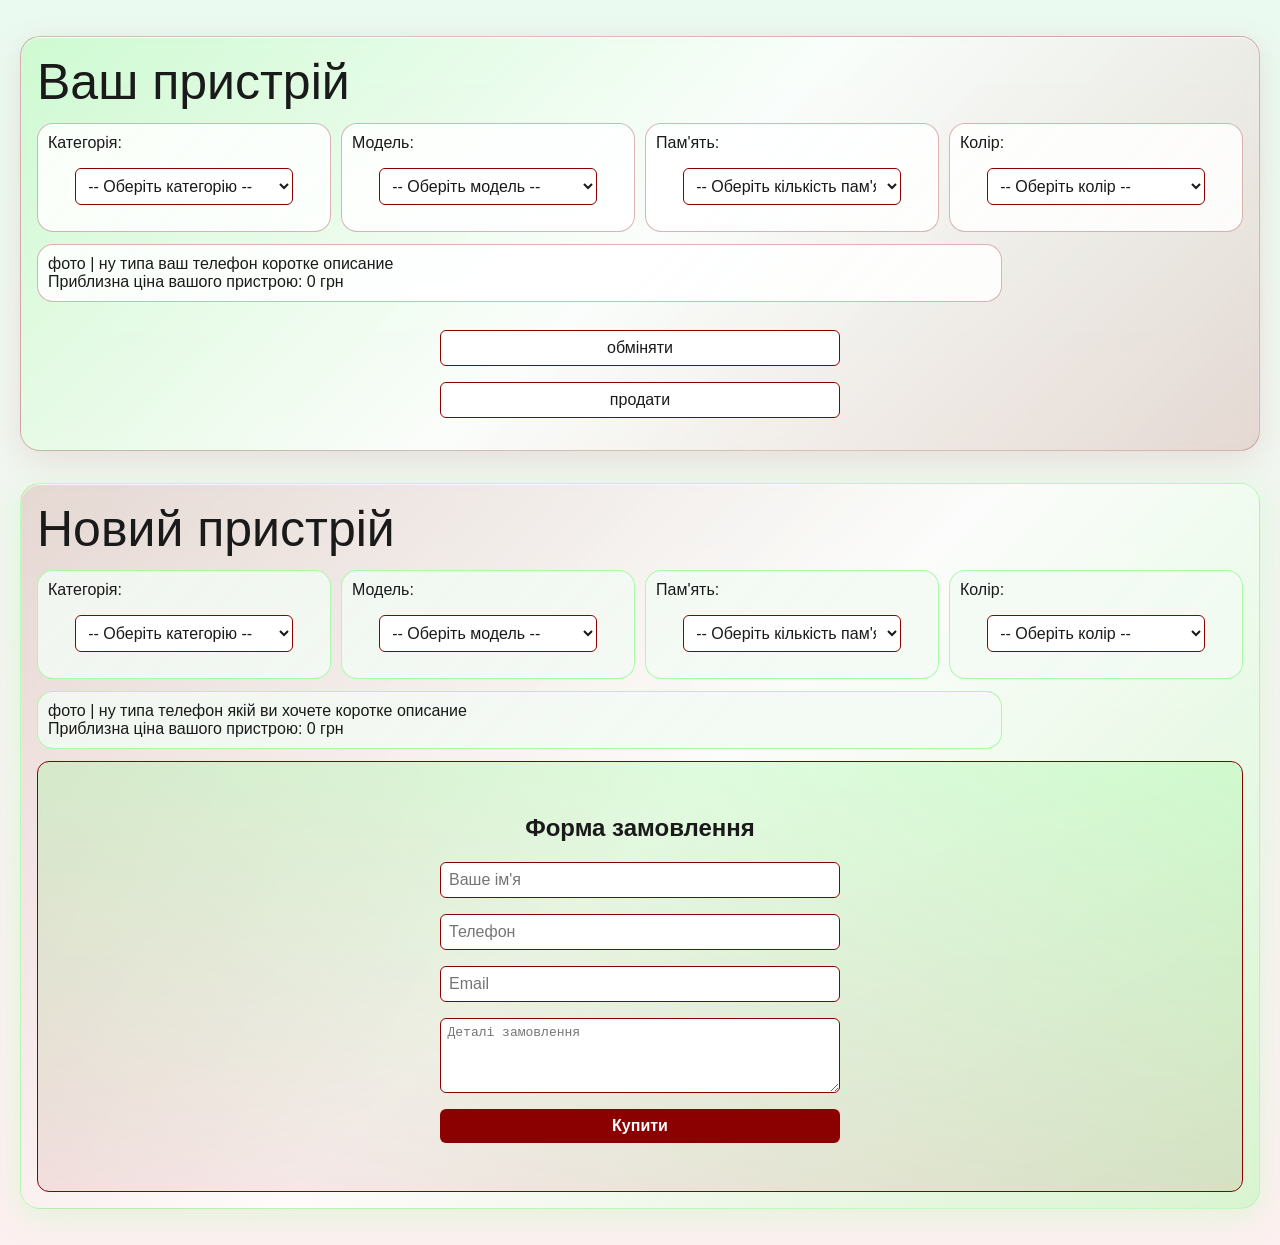
==== index.html @ f0adaea6 "updt" ====
<!DOCTYPE html>
<html lang="uk">
<head>
  <meta charset="UTF-8">
  <meta name="viewport" content="width=device-width, initial-scale=1.0">
  <link href="Style.css" rel="stylesheet">
  <script src="Script.js"></script>
  <title>Watermellon trade-in</title>
</head>


<body>
  <div class="section">
    <div class="text">Ваш пристрій</div>

    <div class="selections">
      <div class="category">   
        <label for="category">Категорія:</label>

        <select name="category" id="category" onchange="updateModels()">
        <option value="" disabled selected>-- Оберіть категорію --</option>
        <option value="apple">apple</option>
        <option value="samsung">samsung</option>
        <option value="google">google</option>
        </select>
      </div>

      <div class="model">   
        <label for="model">Модель:</label>

        <select name="model" id="model">
        <option value="" disabled selected>-- Оберіть модель --</option>
        </select>
      </div>

      <div class="memory">   
        <label for="memory">Пам'ять:</label>

        <select name="memory" id="memory">
        <option value="" disabled selected>-- Оберіть кількість пам'яті --</option>
        <option value="128">128 GB</option>
        <option value="256">256 GB</option>
        <option value="512">512 GB</option>
        <option value="1024">1 TB</option>
        </select>
      </div>

      <div class="color">   
        <label for="color">Колір:</label>

        <select name="color" id="color">
        <option value="" disabled selected>-- Оберіть колір --</option>
        <option value="White">White</option>
        <option value="Black">Black</option>
        <option value="Gray">Gray</option>
        <option value="Blue">Blue</option>
        <option value="Pink">Pink</option>
        </select>
      </div>
    </div>


    <div class="info">
      фото | ну типа ваш телефон коротке описание
      <div class="price"> 
        Приблизна ціна вашого пристрою: 0 грн
      </div>
    </div>

    <div class="selection">
      
      <button>обміняти</button>
      <button>продати</button>
    </div>

  </div>



  <div class="section reversed">
    <div class="text">Новий пристрій</div>

    <div class="selections">
      <div class="category">   
        <label for="category">Категорія:</label>

        <select name="category" id="categorybuy" onchange="updateModelsbuy()">
        <option value="" disabled selected>-- Оберіть категорію --</option>
        <option value="apple">apple</option>
        <option value="samsung">samsung</option>
        <option value="google">google</option>
        </select>
      </div>

      <div class="model">   
        <label for="model">Модель:</label>

        <select name="model" id="modelbuy">
        <option value="" disabled selected>-- Оберіть модель --</option>
        </select>
      </div>

      <div class="memory">   
        <label for="memory">Пам'ять:</label>

        <select name="memory" id="memorybuy">
        <option value="" disabled selected>-- Оберіть кількість пам'яті --</option>
        <option value="1">128 GB</option>
        <option value="2">256 GB</option>
        <option value="3">512 GB</option>
        <option value="4">1 T</option>
        </select>
      </div>

      <div class="color">   
        <label for="color">Колір:</label>

        <select name="color" id="colorbuy">
        <option value="" disabled selected>-- Оберіть колір --</option>
        <option value="1">White</option>
        <option value="2">Black</option>
        <option value="3">Gray</option>
        <option value="4">Blue</option>
        <option value="5">Pink</option>
        </select>
      </div>
    </div>


    <div class="info">
      фото | ну типа телефон якій ви хочете коротке описание
      <div class="price"> 
        Приблизна ціна вашого пристрою: 0 грн
      </div>
    </div>

    <div id="order-form">
      <h2>Форма замовлення</h2>
      <form id="form" name="f1">
        <input type="text" name="name" placeholder="Ваше ім'я" required>
        <input type="tel" name="phone" placeholder="Телефон" required pattern="^\+?\d{10,15}$" title="Введіть правильний номер телефону (наприклад: +380XXXXXXXXX)">
        <input type="email" name="email" placeholder="Email">
        <textarea name="details" placeholder="Деталі замовлення" rows="4" required></textarea>
        <button type="submit">Купити</button>
      </form>
    </div>

  </div>


</body>
</html>
---- Style.css ----
*, *::before, *::after {
    box-sizing: border-box;
}

body {
    font-family: Arial, sans-serif;
    scroll-behavior: smooth;
    display: flex;
    flex-direction: column;
    justify-content: center;
    /* Rich ambient background tint */
    background: linear-gradient(180deg, #eafaf0 0%, #fdf0f0 100%);
    color: #1a1a1a;
    margin: 0;
    padding: 20px;
}

header {
    /* Direct gradient blend from Dark Red to Pale Green */
    background: linear-gradient(135deg, #8B0000 0%, #98FB98 100%);
    padding: 1em;
    position: sticky;
    top: 0;
    z-index: 1000;
    color: #ffffff;
    box-shadow: 0 4px 12px rgba(139, 0, 0, 0.25);
}

.text {
    font-size: 50px;
}

/* --- ORIGINAL SECTION --- */
.section {
    padding: 16px;
    margin: 16px 0;
    border-radius: 20px;
    
    /* Cool gradient: Pale Green top-left -> Dark Red bottom-right */
    background: linear-gradient(135deg, rgba(152, 251, 152, 0.35) 0%, rgba(255, 255, 255, 0.7) 50%, rgba(139, 0, 0, 0.12) 100%);
    
    /* Glassmorphism effect */
    backdrop-filter: blur(8px);
    -webkit-backdrop-filter: blur(8px);
    
    /* Dark Red rim shadow */
    border: 1px solid rgba(139, 0, 0, 0.25);
    box-shadow: 0 8px 32px 0 rgba(139, 0, 0, 0.1), 
                inset 0 1px 1px 0 rgba(255, 255, 255, 0.8);
                
    display: flex;
    flex-direction: column;
    gap: 12px;
}

/* --- REVERSED SECTION --- */
.section.reversed {
    /* Flipped angle: Dark Red top-left -> Pale Green bottom-right */
    background: linear-gradient(135deg, rgba(139, 0, 0, 0.12) 0%, rgba(255, 255, 255, 0.7) 50%, rgba(152, 251, 152, 0.35) 100%);
    
    /* Pale Green rim shadow */
    border: 1px solid rgba(152, 251, 152, 0.6);
    box-shadow: 0 8px 32px 0 rgba(152, 251, 152, 0.25), 
                inset 0 1px 1px 0 rgba(255, 255, 255, 0.8);
}

/* Cards inside the Reversed Section */
.section.reversed .category,
.section.reversed .model,
.section.reversed .memory,
.section.reversed .color,
.section.reversed .info {
    border-color: rgba(152, 251, 152, 0.8);
    background-color: rgba(242, 251, 244, 0.85);
}

.selections {
    display: flex;
    flex-direction: row;
    gap: 10px;
}

.category,
.model,
.memory,
.color,
.info {
    padding: 10px;
    border: 1.5px solid rgba(139, 0, 0, 0.3);
    border-radius: 16px;
    width: 80%;
    display: flex;
    flex-direction: column;
    background-color: rgba(255, 255, 255, 0.85);
}

/* Merged form controls */
input, textarea, select, button {
    display: block;
    margin: 1em auto;
    padding: 0.5em;
    width: 80%;
    max-width: 400px;
    border: 1.5px solid #8B0000;
    border-radius: 6px;
    background-color: #ffffff;
    color: #1a1a1a;
    font-size: 1em;
}

select {
    cursor: pointer;
    transition: border-color 0.2s ease, box-shadow 0.2s ease;
}

/* Focus highlighting using Pale Green glow */
input:focus, textarea:focus, select:focus {
    outline: none;
    border-color: #8B0000;
    box-shadow: 0 0 0 3px rgba(152, 251, 152, 0.6);
}

.order-button {
    display: block;
    margin: 2em auto;
    padding: 0.75em 2em;
    background: linear-gradient(90deg, #98FB98 0%, #8B0000 100%);
    color: #ffffff;
    font-weight: bold;
    border: none;
    cursor: pointer;
    font-size: 1em;
    border-radius: 8px;
    text-align: center;
    text-decoration: none;
    transition: transform 0.2s ease, box-shadow 0.2s ease;
    box-shadow: 0 4px 10px rgba(139, 0, 0, 0.3);
}

.order-button:hover {
    background: linear-gradient(90deg, #8B0000 0%, #98FB98 100%);
    color: #1a1a1a;
    box-shadow: 0 6px 14px rgba(152, 251, 152, 0.5);
}

#order-form {
    background: linear-gradient(180deg, rgba(152, 251, 152, 0.3) 0%, rgba(139, 0, 0, 0.08) 100%);
    padding: 2em;
    text-align: center;
    border-radius: 12px;
    border: 1.5px solid #8B0000;
}

button[type="submit"] {
    background: #8B0000;
    color: #ffffff;
    font-weight: bold;
    border: none;
    cursor: pointer;
    transition: background 0.2s ease, box-shadow 0.2s ease, color 0.2s ease;
}

button[type="submit"]:hover {
    background: #98FB98;
    color: #1a1a1a;
    box-shadow: 0 4px 12px rgba(152, 251, 152, 0.6);
}
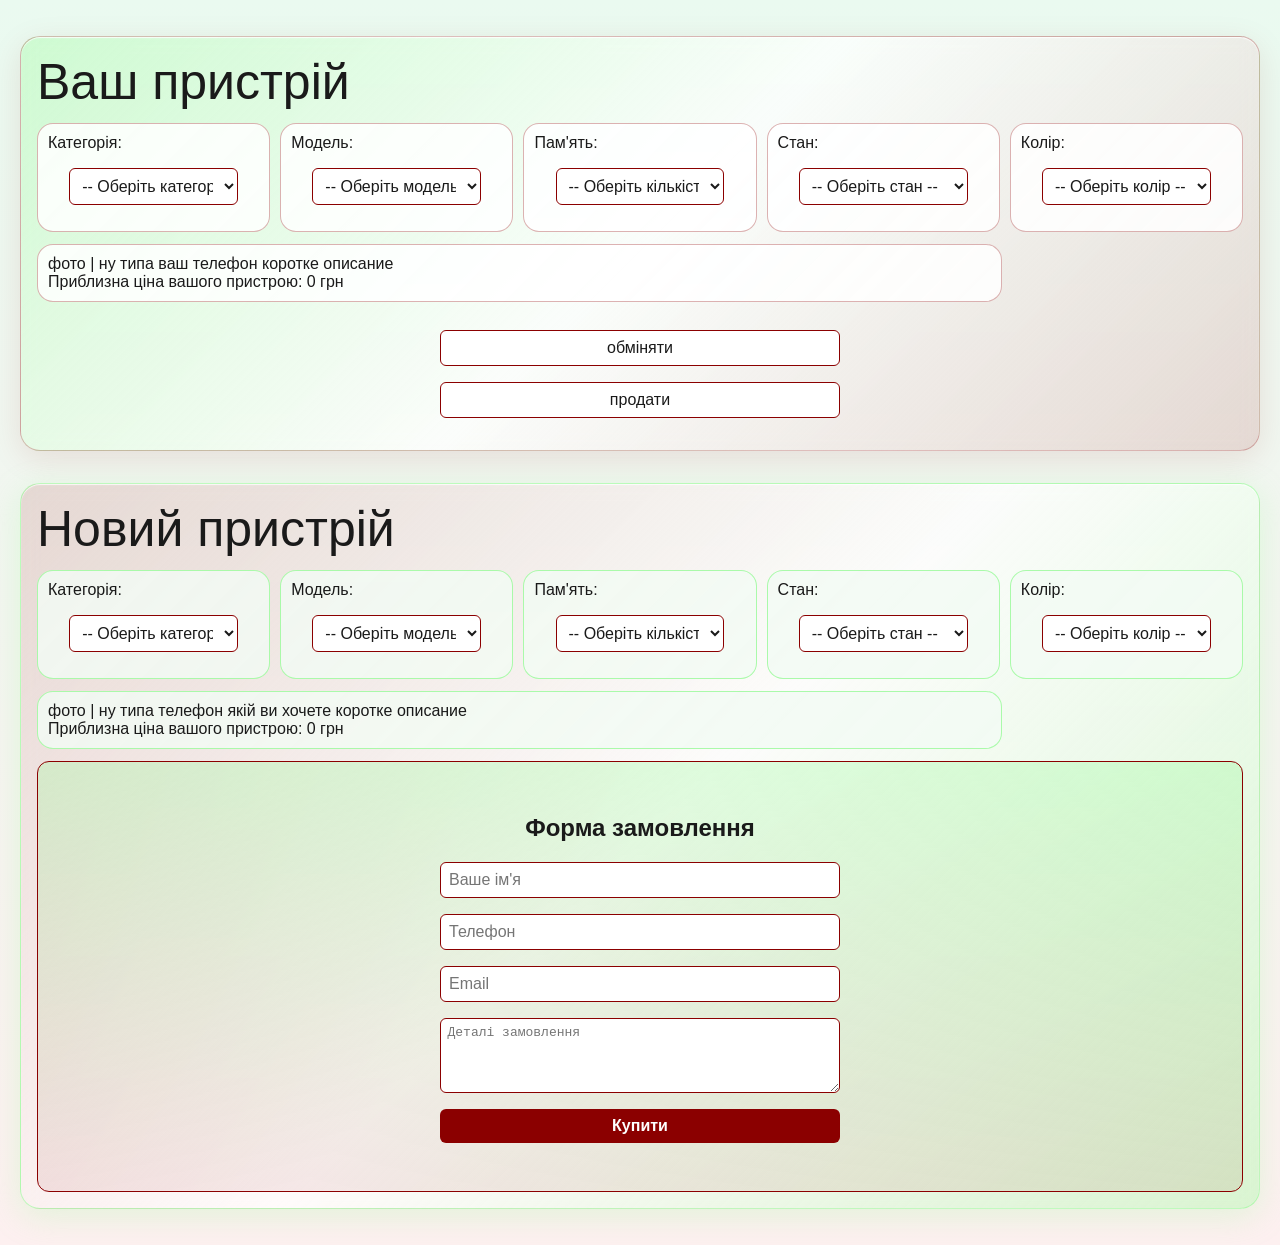
==== commit 8ed3af8c: "updated site a bit" ====
--- a/index.html
+++ b/index.html
@@ -42,6 +42,18 @@
         <option value="256">256 GB</option>
         <option value="512">512 GB</option>
         <option value="1024">1 TB</option>
+        </select>
+      </div>
+
+      <div class="quality">   
+        <label for="quality">Стан:</label>
+
+        <select name="quality" id="quality">
+        <option value="" disabled selected>-- Оберіть стан --</option>
+        <option value="Ideal">Ідеальний</option>
+        <option value="Good">Хороший</option>
+        <option value="Okay">Задовільний</option>
+        <option value="Broken">Неробочий</option>
         </select>
       </div>
 
@@ -112,6 +124,18 @@
         </select>
       </div>
 
+      <div class="quality">   
+        <label for="quality">Стан:</label>
+
+        <select name="quality" id="quality">
+        <option value="" disabled selected>-- Оберіть стан --</option>
+        <option value="Ideal">Ідеальний</option>
+        <option value="Good">Хороший</option>
+        <option value="Okay">Задовільний</option>
+        <option value="Broken">Неробочий</option>
+        </select>
+      </div>
+
       <div class="color">   
         <label for="color">Колір:</label>
 
--- a/Style.css
+++ b/Style.css
@@ -68,6 +68,7 @@
 .section.reversed .category,
 .section.reversed .model,
 .section.reversed .memory,
+.section.reversed .quality,
 .section.reversed .color,
 .section.reversed .info {
     border-color: rgba(152, 251, 152, 0.8);
@@ -83,6 +84,7 @@
 .category,
 .model,
 .memory,
+.quality,
 .color,
 .info {
     padding: 10px;
